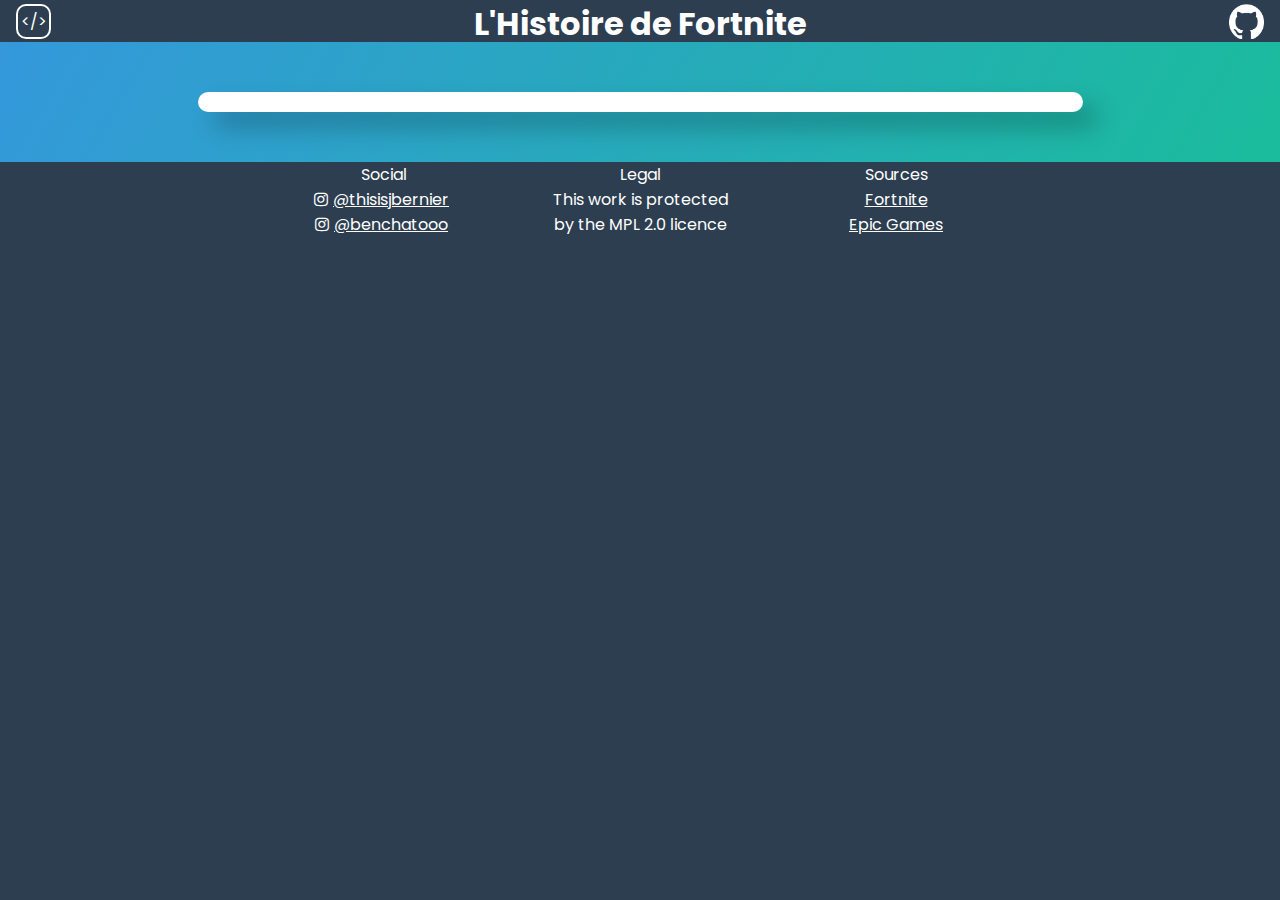
==== index.html @ dd6046b5 "Update index.html" ====
<!DOCTYPE html>
<html lang="fr">
  <head>
    <meta charset="utf-8">
    <title>Rigolo - Accueil</title>
    <link rel="icon" type="image/x-icon" href="res/icon.ico">
    <link rel="stylesheet" href="style.css">
    <link rel="stylesheet" href="common/style.css">
    <script src="common/script.js"></script>
    <link rel="stylesheet" href="https://cdnjs.cloudflare.com/ajax/libs/font-awesome/4.7.0/css/font-awesome.min.css">
  </head>
  <body>
	<div class="dummy">Page histoire de Fortine</div>
	<div class="topbar">
		<div class="nav">
			<button onclick="togglenav()"><p id="topbarnavbtn">&lt;/&gt;</p></button>
		</div>
		<h1>L'Histoire de Fortnite</h1>
		<a href="https://github.com/thisisjbernier/rigolo"><img src="res/github.png"/></a>
	</div>
	<div class="navmen" id="navmen" style="width: 0px;">
		<a href="https://thisisjbernier.github.io/rigolo/">Accueil</a>
		<a href="https://thisisjbernier.github.io/rigolo/fortnite">Fortnite</a>
		<a href="https://thisisjbernier.github.io/rigolo/rpc">RPC</a>
	</div>
  	<div class="page">
		<div class="content">
			
		</div>
	</div>
	<div class="legal">
    		<div class="L1">
			<p>Social</p>
			<i class="fa fa-instagram"><a class="lnk" href="https://instagram.com/thisisjbernier">@thisisjbernier</a></i>
			<br/>
			<i class="fa fa-instagram"><a class="lnk" href="https://instagram.com/benchatooo">@benchatooo</a></i>
		</div>
    		<div class="L2">
			<p>Legal</p>
			<p>This work is protected<br/>by the MPL 2.0 licence</p>
		</div>
    		<div class="L3">
			<p>Sources</p>
            		<a class="lnk" href="https://fortnite.com">Fortnite</a>
            		<br/>
            		<a class="lnk" href="https://epicgames.com">Epic Games</a>
		</div>
	</div>
  </body>
</html>
---- style.css ----
body {
	background: #2c3e50;
}

.page{
        position: relative;
	background: linear-gradient(120deg,#3498db, #1abc9c);
	display: flex;
	justify-content: center;
	align-items: center;
	padding: 50px;
	overflow: hidden;
}

.content{
	position: relative;
	padding: 10px;
	width: 75%;
	height: 1;
	background: #ffffff;
	overflow:hidden;
	border-radius: 10px;
	background-clip:padding-box;
	box-shadow: 15px 15px 25px rgba(0,0,0,0.25);	
}
---- common/style.css ----
@import url('https://fonts.googleapis.com/css2?family=Noto+Sans:wght@700&family=Poppins:wght@400;500;600&display=swap');
*{
	margin: 0;
	padding: 0;
	box-sizing: border-box;
	font-family: "Poppins", sans-serif;
}

.dummy{
	top: 0px;
	height: 42px;
	width: 100%;
	color: #ffffff;
	text-align: center;
	background: #2c3e50;
}

.topbar{
	top: 0px;
	overflow: hidden;
	height: 42px;
	z-index: 10000;
   	position: fixed;
	width: 100%;
	background: #2c3e50;
	display: grid;
	grid-template-columns: 1% 42px 1fr 50% 1fr 42px 1%;
	grid-template-rows: 42px;
	grid-column-gap: 0px;
	grid-row-gap: 0px;
}

@keyframes topbarGrow{
    from{
	font-size: 1em;
        height: 35px;
        width: 35px;

    }
    to{
	font-size: 1.25em;
        height: 40px;
        width: 40px;
    }
}

@keyframes topbarGrowback{
    from{
	font-size: 1.25em;
        height: 40px;
        width: 40px;

    }
    to{
	font-size: 1em;
        height: 35px;
        width: 35px;
    }
}

.topbar .nav{
	display: flex;
	justify-content: center;
	align-items: center;
	grid-area: 1 / 2 / 2 / 3;
}

.topbar .nav button{
	animation-duration: 0.25s;
    	animation-name: topbarGrowback;
	background: transparent;
	color: #ffffff;
	font-size: 1em;
	border-radius: 10px;
	border-width: 2.5px;
	border-color: #ffffff;
	width: 35px;
    	height: 35px;
	border-style: solid;
}

.topbar .nav button:hover{
	animation-duration: 0.25s;
	animation-name: topbarGrow;
	width: 40px;
	height: 40px;
	font-size: 1.25em;
}

.topbar .nav button:active{
	animation-duration: 0.25s;
	animation-name: topbarGrowback;
	width: 35px;
	height: 35px;
	font-size: 1em;
}

.navmen {
  position: fixed;
  z-index: 1;
  overflow: hidden;
  height: 100%;
  width: 0;
  top: 0;
  left: 0;
  background: #34495e;
  padding-top: 60px;
  transition: 0.5s;
}

.navmen a {
  padding: 8px 8px 8px 32px;
  text-decoration: none;
  font-size: 25px;
  color: #818181;
  display: block;
  transition: 0.3s;
}

.navmen a:hover {
  color: #f1f1f²1;
}

.topbar h1{
	color: #ffffff;
	text-align: center;
	grid-area: 1 / 4 / 2 / 5;
}

.topbar a{
	display: flex;
	justify-content: center;
	align-items: center;
	grid-area: 1 / 6 / 2 / 7;
}

.topbar a img{
    animation-duration: 0.25s;
    animation-name: topbarGrowback;
    width: 35px;
    height: 35px;
}

.topbar a img:hover{
    animation-duration: 0.25s;
    animation-name: topbarGrow;
    width: 40px;
    height: 40px;
}

.legal {
	z-index: 10000;
	display: grid;
	grid-template-columns: repeat(5, 1fr);
	grid-template-rows: 1fr;
	grid-column-gap: 0px;
	grid-row-gap: 0px;
	width: 100%;
	background: #2c3e50;
	color: #ffffff;
}

.L1 {
	grid-area: 1 / 2 / 2 / 3;
	text-align: center;
}

.L2 {
	grid-area: 1 / 3 / 2 / 4;
	text-align: center;
}

.L3 {
	grid-area: 1 / 4 / 2 / 5;
	text-align: center;
}

 .lnk{
	 padding: 5px;
	 color: #ffffff;
	 text-align: left;
 }
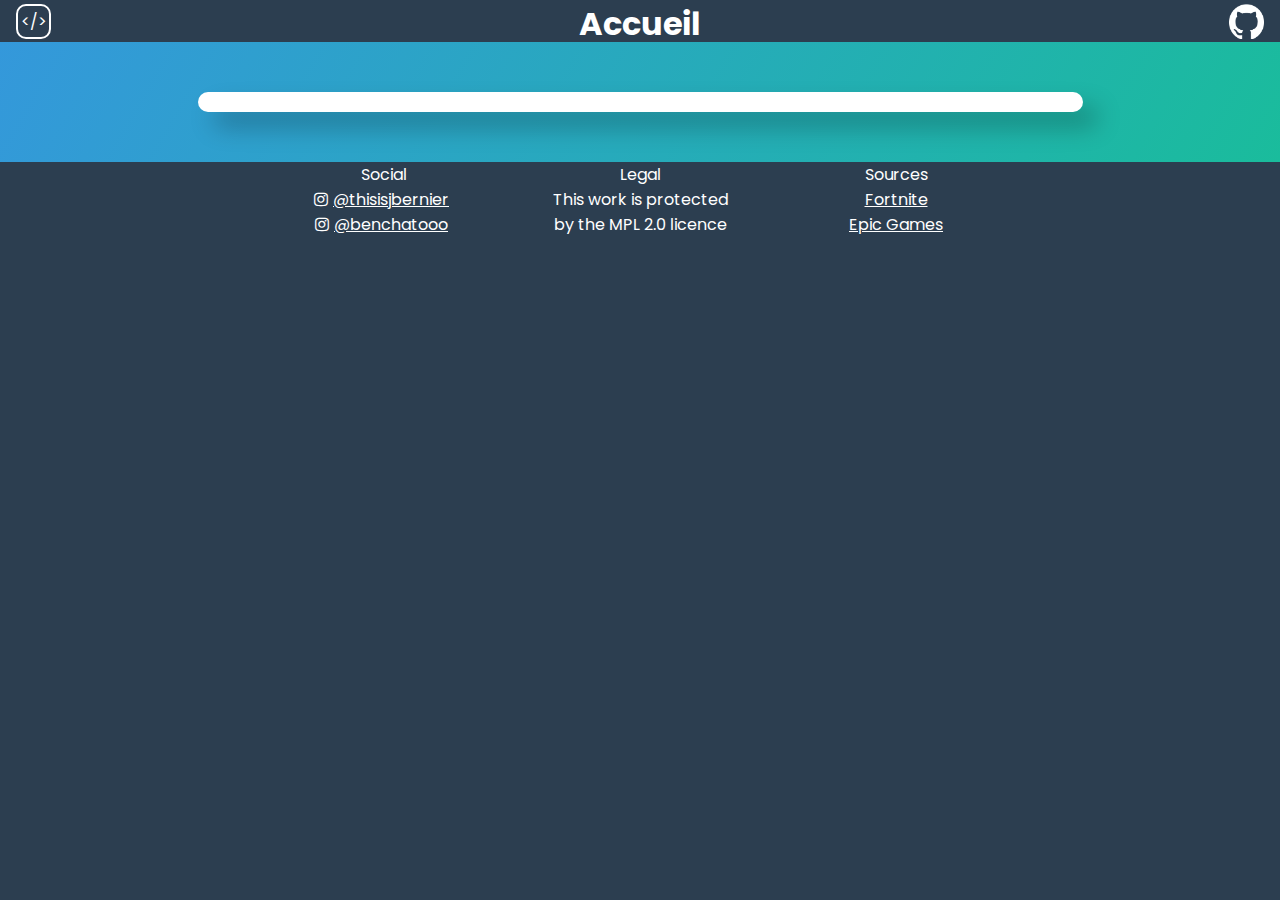
==== commit a1c47374: "Update index.html" ====
--- a/index.html
+++ b/index.html
@@ -3,25 +3,25 @@
   <head>
     <meta charset="utf-8">
     <title>Rigolo - Accueil</title>
-    <link rel="icon" type="image/x-icon" href="res/icon.ico">
+    <link rel="icon" type="image/x-icon" href="res/icon4.ico">
     <link rel="stylesheet" href="style.css">
     <link rel="stylesheet" href="common/style.css">
     <script src="common/script.js"></script>
     <link rel="stylesheet" href="https://cdnjs.cloudflare.com/ajax/libs/font-awesome/4.7.0/css/font-awesome.min.css">
   </head>
   <body>
-	<div class="dummy">Page histoire de Fortine</div>
+	<div class="dummy">Page d'accueil</div>
 	<div class="topbar">
 		<div class="nav">
 			<button onclick="togglenav()"><p id="topbarnavbtn">&lt;/&gt;</p></button>
 		</div>
-		<h1>L'Histoire de Fortnite</h1>
+		<h1>Accueil</h1>
 		<a href="https://github.com/thisisjbernier/rigolo"><img src="res/github.png"/></a>
 	</div>
 	<div class="navmen" id="navmen" style="width: 0px;">
 		<a href="https://thisisjbernier.github.io/rigolo/">Accueil</a>
 		<a href="https://thisisjbernier.github.io/rigolo/fortnite">Fortnite</a>
-		<a href="https://thisisjbernier.github.io/rigolo/rpc">RPC</a>
+		<a href="https://thisisjbernier.github.io/rigolo/rpc">RPS</a>
 	</div>
   	<div class="page">
 		<div class="content">
--- a/common/style.css
+++ b/common/style.css
@@ -111,14 +111,16 @@
 .navmen a {
   padding: 8px 8px 8px 32px;
   text-decoration: none;
-  font-size: 25px;
-  color: #818181;
+  font-size: 1.5em;
+  color: #ffffff;
   display: block;
   transition: 0.3s;
 }
 
 .navmen a:hover {
-  color: #f1f1f²1;
+  color: #f1f1f1;
+  font-size: 2.5em;
+  transition: 0.5s;
 }
 
 .topbar h1{
@@ -180,3 +182,7 @@
 	 color: #ffffff;
 	 text-align: left;
  }
+
+.bold {
+	font-weight: bolder;
+}
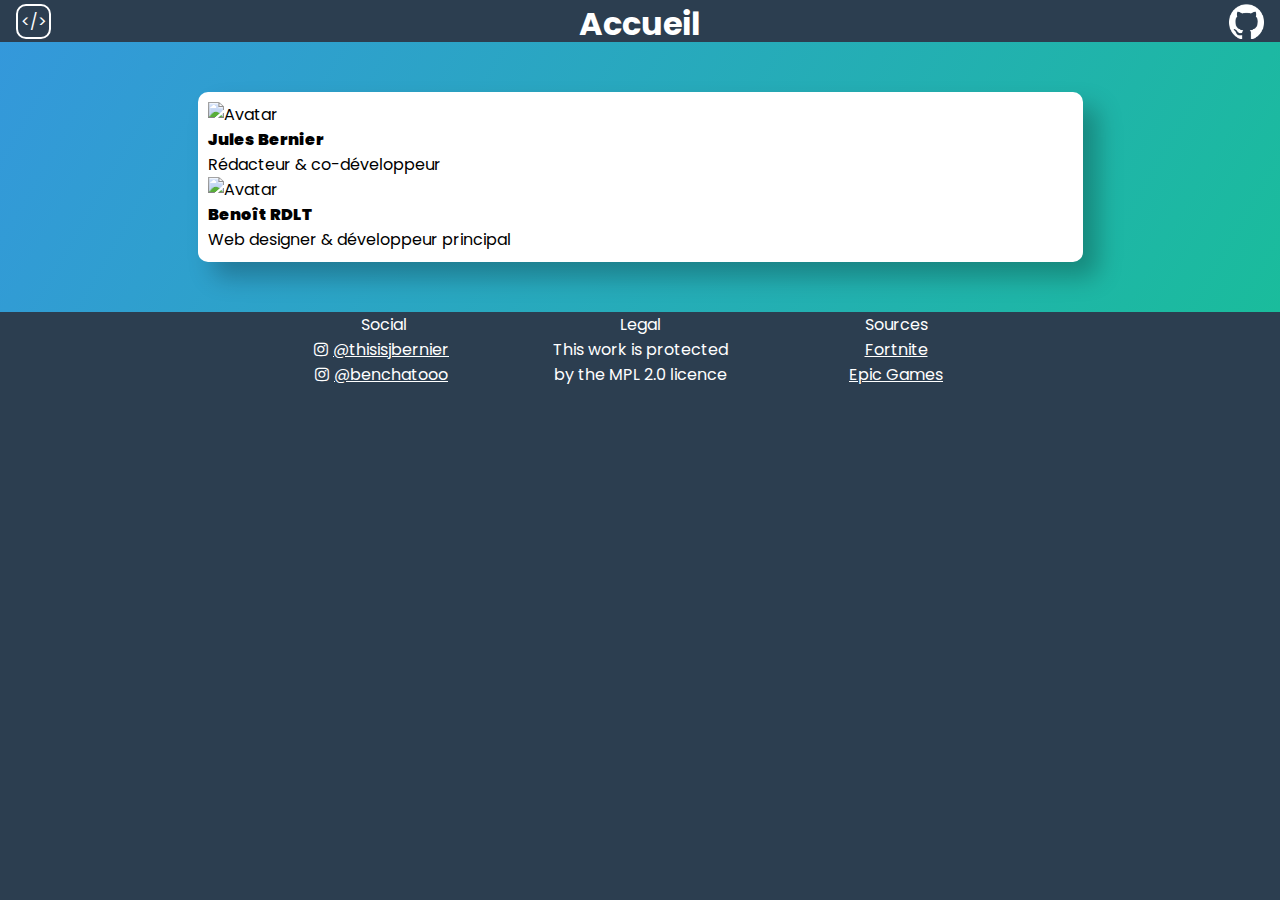
==== commit c107921a: "Update index.html" ====
--- a/index.html
+++ b/index.html
@@ -25,8 +25,23 @@
 	</div>
   	<div class="page">
 		<div class="content">
-			
-		</div>
+			<div class="cardscont">
+        			<div class="cards">
+                    			<img src="https://avatars.githubusercontent.com/u/153816107?v=4" alt="Avatar" style="width:100%">
+                    			<div class="subcard">
+                        			<h4><b>Jules Bernier</b></h4>
+                        			<p>Rédacteur &amp; co-développeur</p>
+                    			</div>
+                		</div>
+                		<div class="cards">
+                    			<img src="https://avatars.githubusercontent.com/u/92680749?v=4" alt="Avatar" style="width:100%">
+                    			<div class="subcard">
+                        			<h4><b>Benoît RDLT</b></h4>
+                        			<p>Web designer &amp; développeur principal</p>
+                    			</div>
+                		</div>
+			</div>
+        	</div>
 	</div>
 	<div class="legal">
     		<div class="L1">
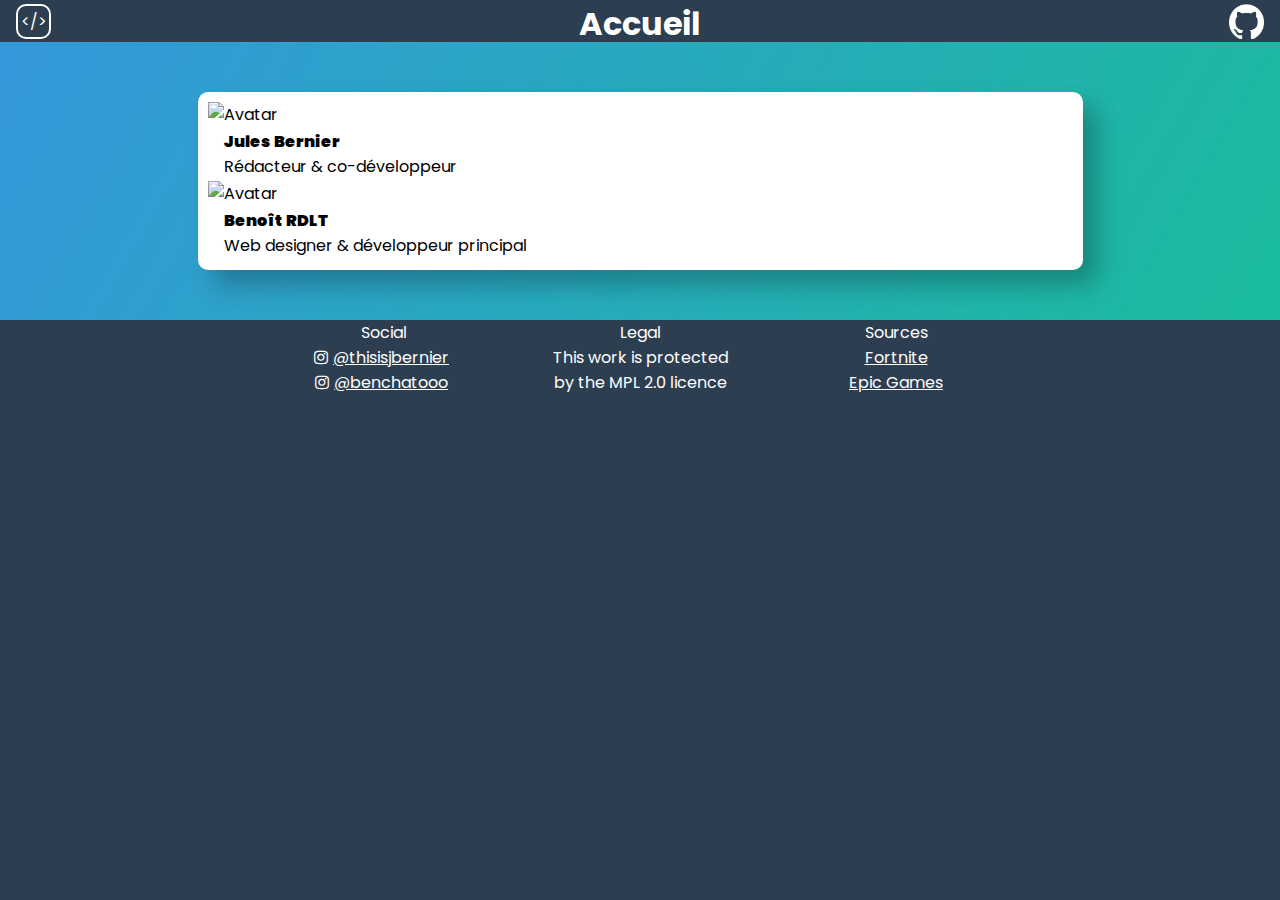
==== commit e34121ff: "Update index.html" ====
--- a/index.html
+++ b/index.html
@@ -25,7 +25,7 @@
 	</div>
   	<div class="page">
 		<div class="content">
-			<div class="cardscont">
+			<div>
         			<div class="cards">
                     			<img src="https://avatars.githubusercontent.com/u/153816107?v=4" alt="Avatar" style="width:100%">
                     			<div class="subcard">
--- a/style.css
+++ b/style.css
@@ -23,3 +23,27 @@
 	background-clip:padding-box;
 	box-shadow: 15px 15px 25px rgba(0,0,0,0.25);	
 }
+
+.card1 {
+  border-radius: 10px;
+  overflow: hidden;
+  box-shadow: 0 4px 8px 0 rgba(0,0,0,0.2);
+  width: 35%;
+  height: 1;
+  float: left;
+  margin-left: 8%;
+}
+
+.card2 {
+  border-radius: 10px;
+  overflow: hidden;
+  box-shadow: 0 4px 8px 0 rgba(0,0,0,0.2);
+  width: 35%;
+  height: 1;
+  float: right;
+  margin-right: 8%;
+}
+
+.subcard {
+  padding: 2px 16px;
+}
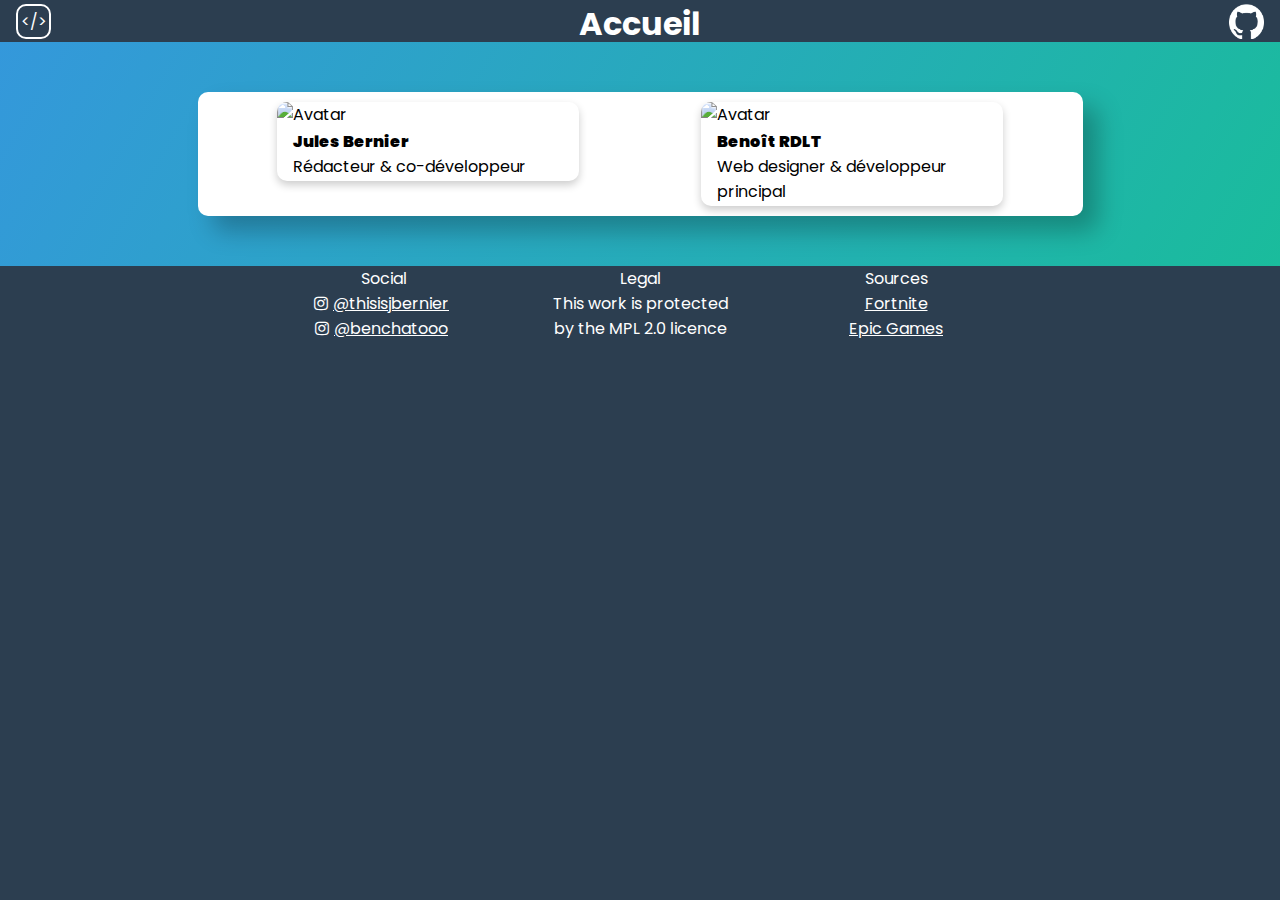
==== commit 702e6fb1: "Update index.html" ====
--- a/index.html
+++ b/index.html
@@ -26,14 +26,14 @@
   	<div class="page">
 		<div class="content">
 			<div>
-        			<div class="cards">
+        			<div class="card1">
                     			<img src="https://avatars.githubusercontent.com/u/153816107?v=4" alt="Avatar" style="width:100%">
                     			<div class="subcard">
                         			<h4><b>Jules Bernier</b></h4>
                         			<p>Rédacteur &amp; co-développeur</p>
                     			</div>
                 		</div>
-                		<div class="cards">
+                		<div class="card2">
                     			<img src="https://avatars.githubusercontent.com/u/92680749?v=4" alt="Avatar" style="width:100%">
                     			<div class="subcard">
                         			<h4><b>Benoît RDLT</b></h4>
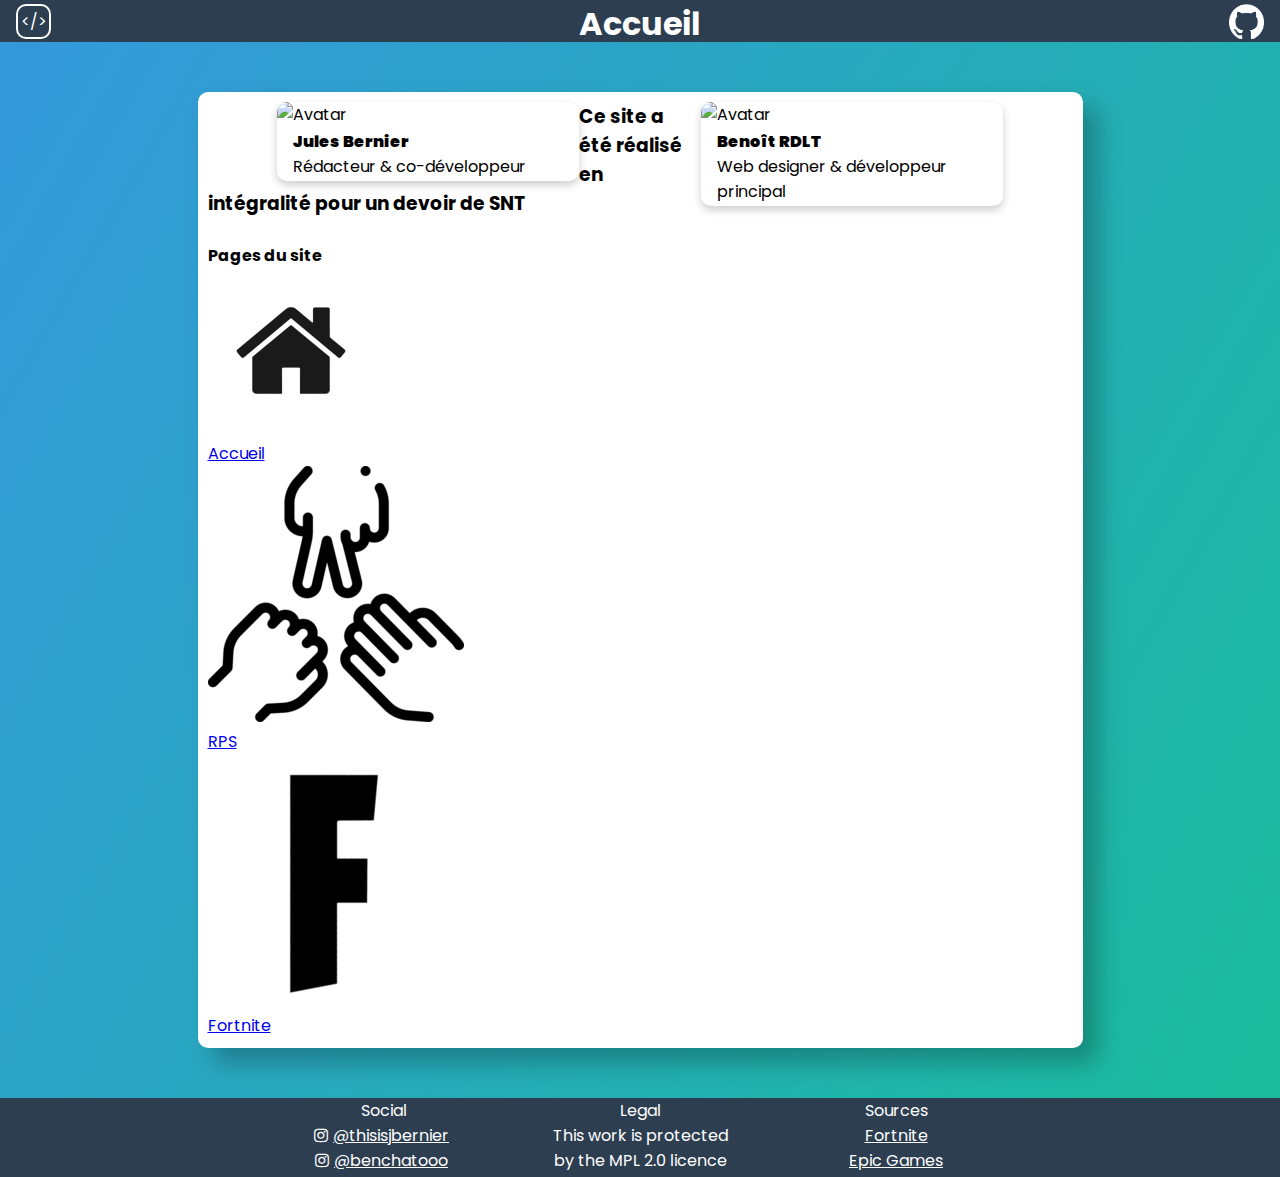
==== commit d98e75db: "Update index.html" ====
--- a/index.html
+++ b/index.html
@@ -41,6 +41,15 @@
                     			</div>
                 		</div>
 			</div>
+    			<h3>Ce site a été réalisé en intégralité pour un devoir de SNT</h3>
+			<div class="lnks">
+    				<h4><br>Pages du site</h4>
+				<div>
+					<a href="https://thisisjbernier.github.io/rigolo/" class="a1"><img src="https://thisisjbernier.github.io/rigolo/res/icon4.ico"><p>Accueil</p></a>
+					<a href="https://thisisjbernier.github.io/rigolo/rpc" class="a2"><img src="https://thisisjbernier.github.io/rigolo/res/icon3.ico"><p>RPS</p></a>
+					<a href="https://thisisjbernier.github.io/rigolo/fortnite" class="a3"><img src="https://thisisjbernier.github.io/rigolo/res/icon1.ico"><p>Fortnite</p></a>
+				</div>
+        		</div>
         	</div>
 	</div>
 	<div class="legal">
